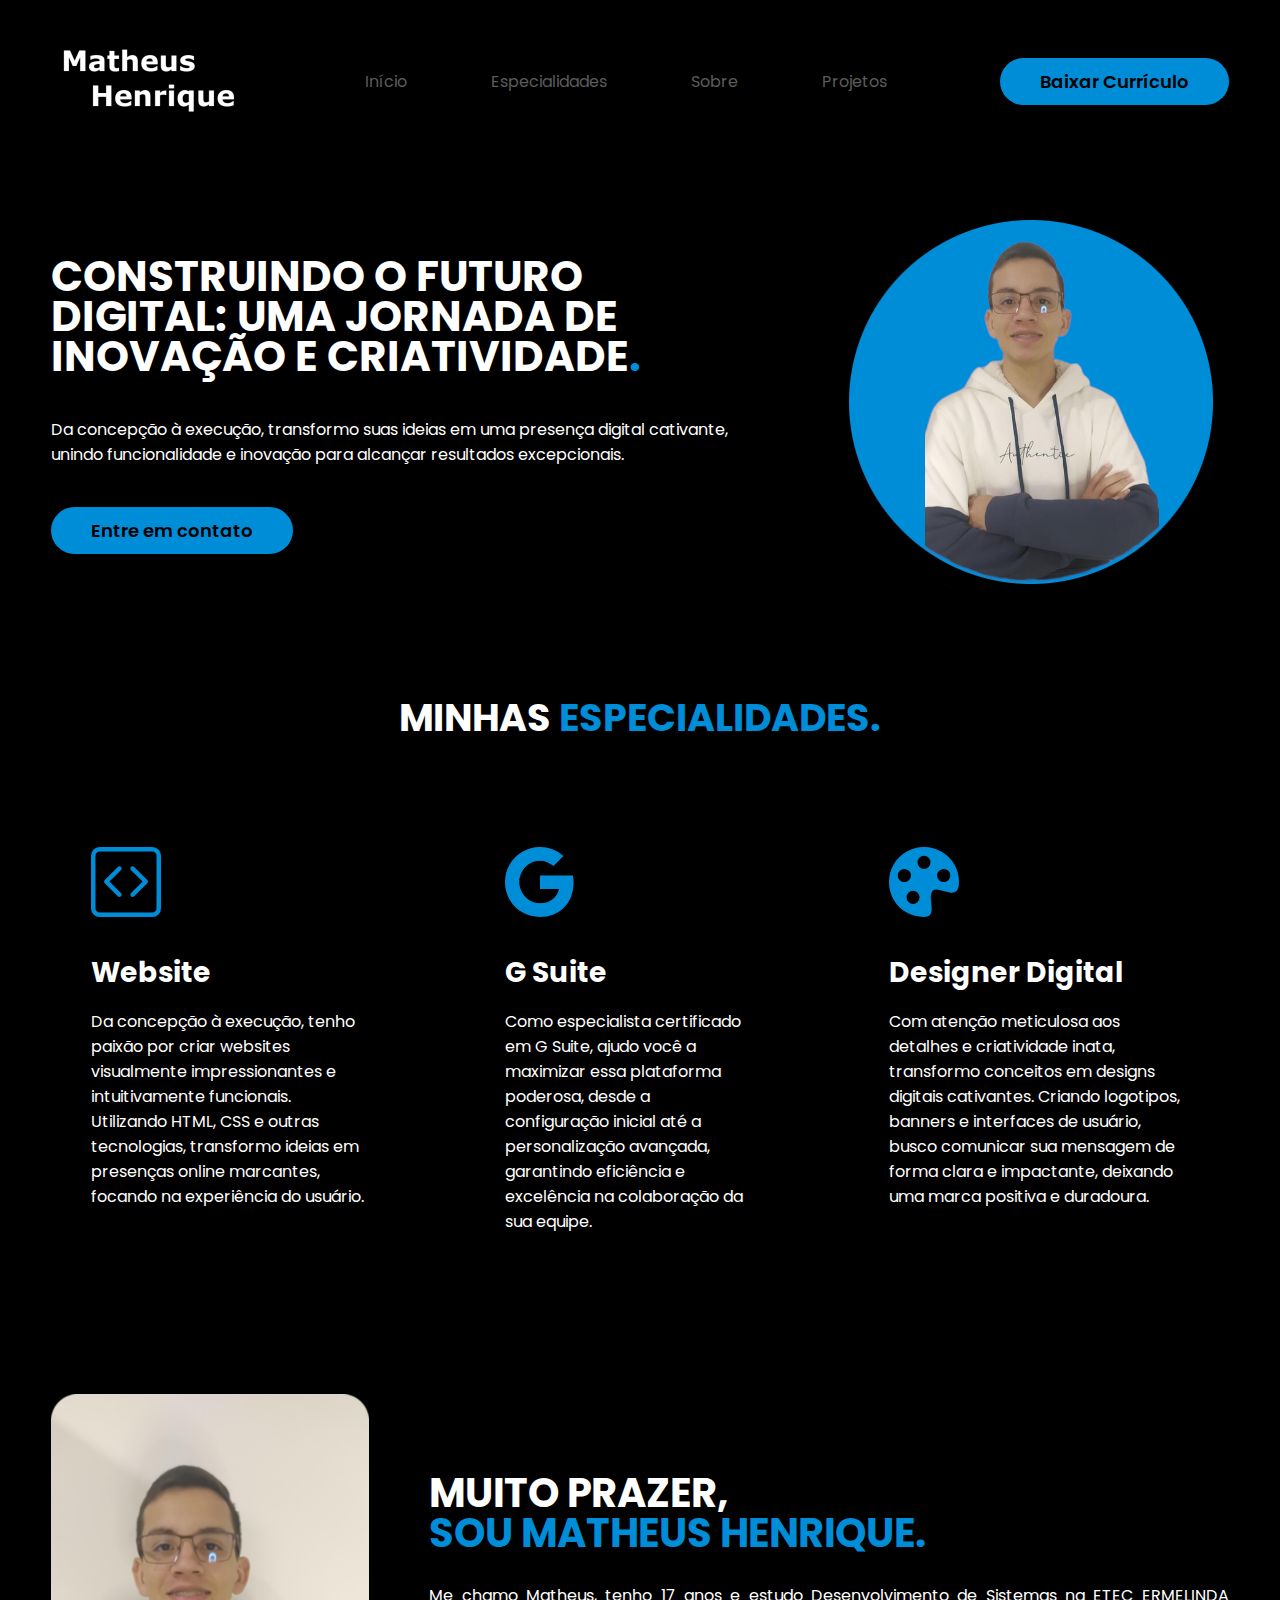
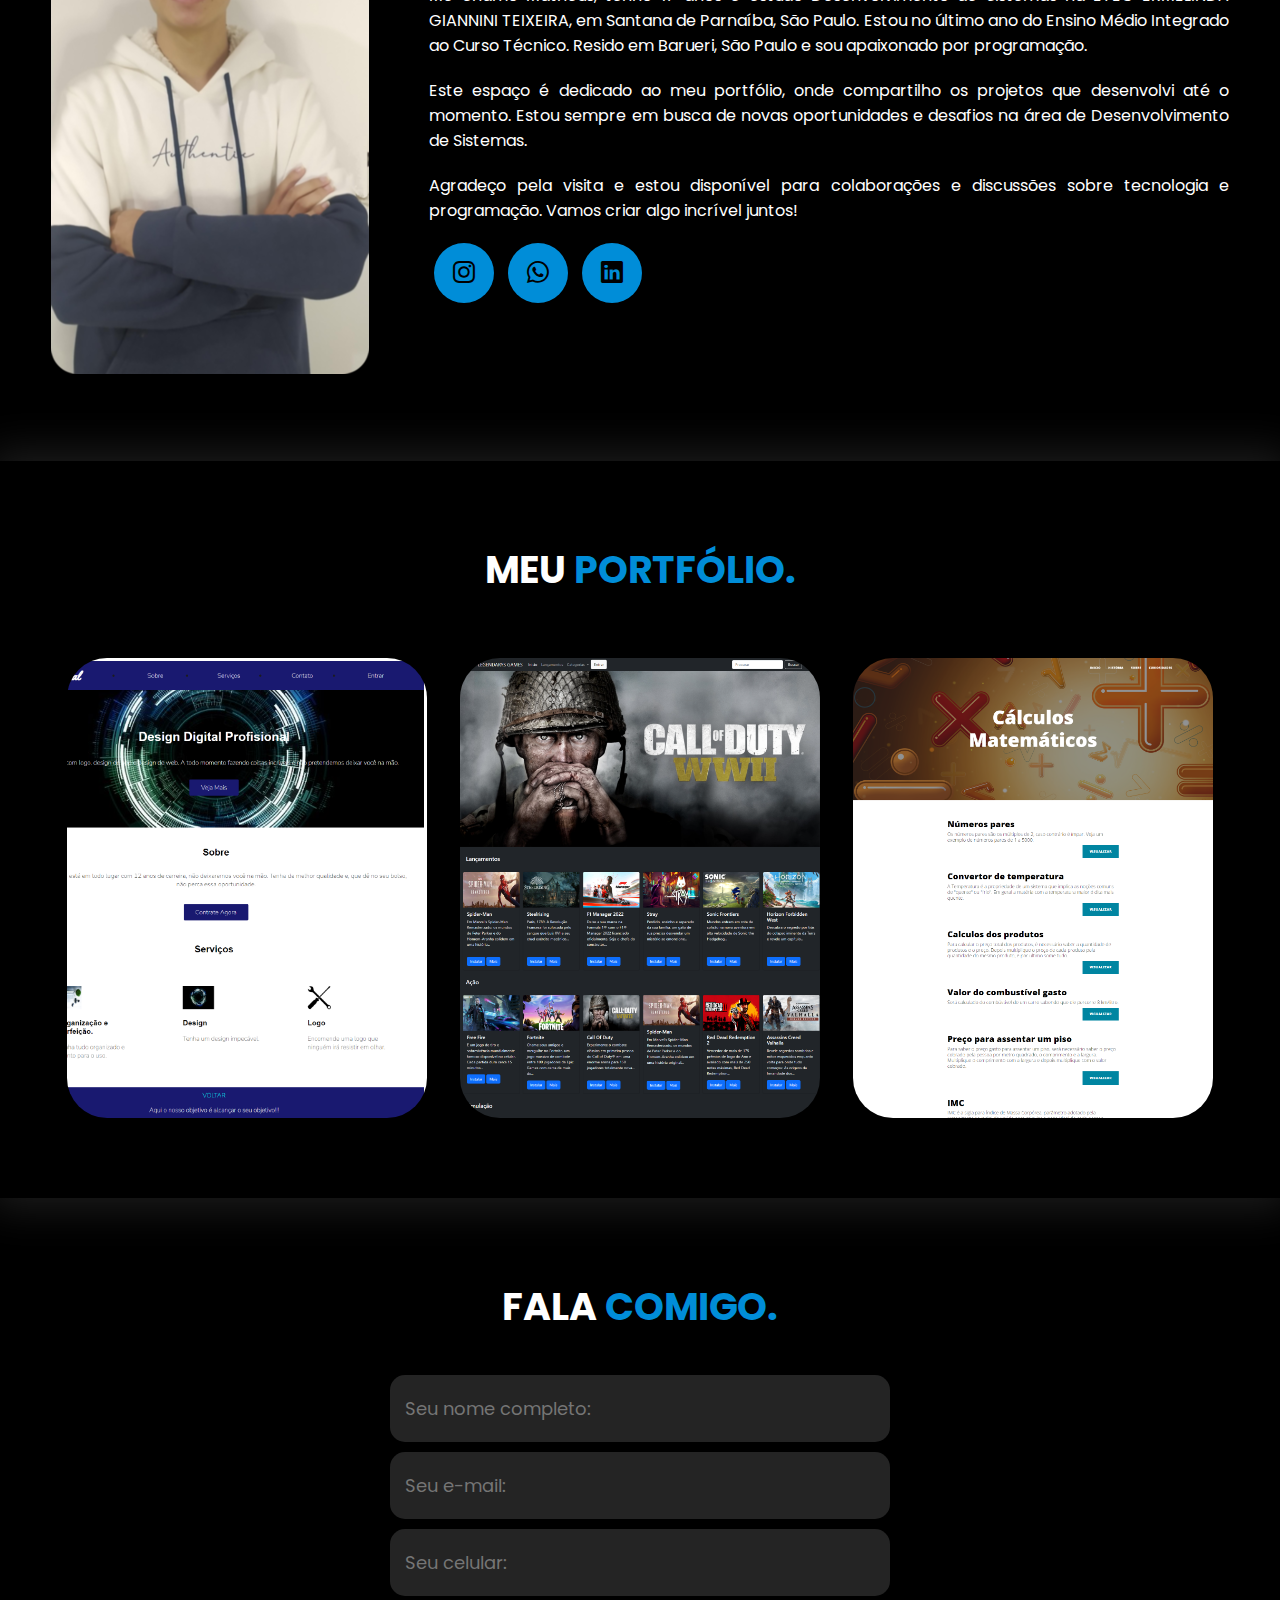
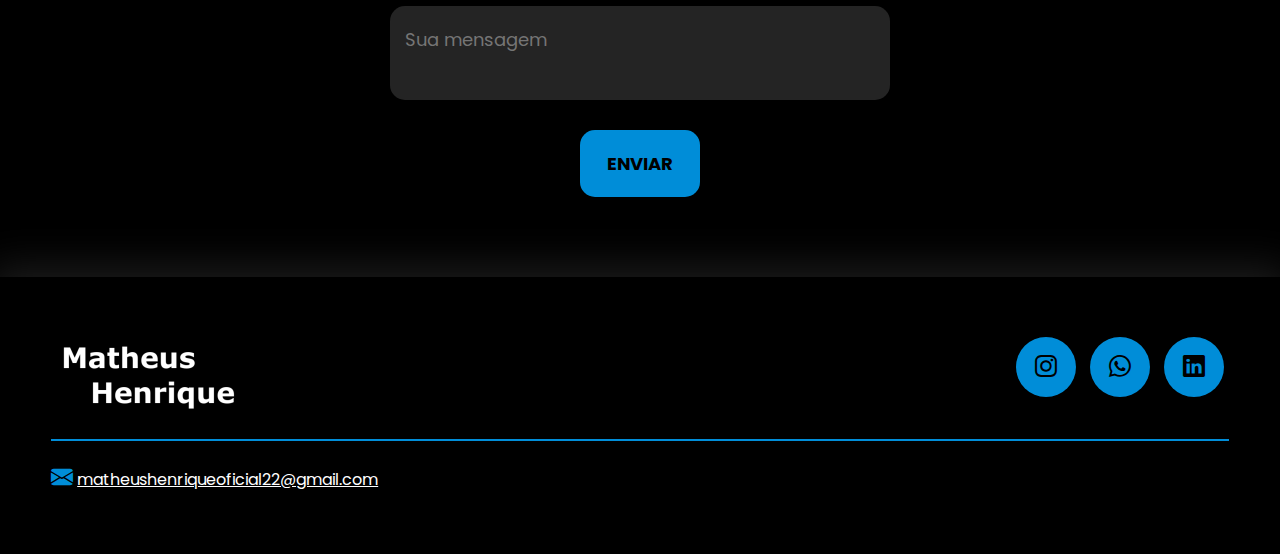
==== index.html @ 6941c6b4 "Add files via upload" ====
<!DOCTYPE html>
<html lang="pt-br">
<head>
    <meta charset="UTF-8">
    <meta name="viewport" content="width=device-width, initial-scale=1.0">
    <!-- GOOGLE FONTS -->
    <link rel="preconnect" href="https://fonts.googleapis.com">
    <link rel="preconnect" href="https://fonts.gstatic.com" crossorigin>
    <link href="https://fonts.googleapis.com/css2?family=Poppins:ital,wght@0,100;0,200;0,300;0,400;0,500;0,600;0,700;0,800;0,900;1,100;1,200;1,300;1,400;1,500;1,600;1,700;1,800;1,900&display=swap" rel="stylesheet">
    <!-- FIM GOOGLE FONTES -->
    <!-- BOOTSTRAP ICONS -->
    <link rel="stylesheet" href="https://cdn.jsdelivr.net/npm/bootstrap-icons@1.10.5/font/bootstrap-icons.css">
    <!-- FIM BOOTSTRAP ICONS -->
    <link rel="stylesheet" href="style.css">

    <script src="menu.js" defer></script>

    <title>Portifólio</title>
</head>
<body>
    
    <header>
        <div class="interface" id="inicio">
            <div class="logo">
                <a href="#inicio">
                    <img src="images/nome.png" alt="Logo do Site" width="200px">
                </a>
            </div><!--logo-->

            <nav class="menu-desktop">
                <ul>
                    <li><a href="#inicio">Início</a></li>
                    <li><a href="#especiliadades">Especialidades</a></li>
                    <li><a href="#sobre">Sobre</a></li>
                    <li><a href="#projetos">Projetos</a></li>
                </ul>
            </nav>

            <div class="btn-curriculo">
                <a href="MatheusHenrique_OliveiraRêgo_currículo.zip" download="MatheusHenrique_OliveiraRêgo_currículo.zip" type="application/zip">
                    <button> Baixar Currículo</button>
                </a>
            </div><!--btn-curriculo-->

            <div class="btn-abrir-menu" id="btn-menu">
                <i class="bi bi-list"></i>
            </div>

            <div class="menu-mobile" id="menu-mobile">
                <div class="btn-fechar">
                    <i class="bi bi-x-lg"></i>
                </div>

                <nav>
                    <ul>
                        <li><a href="#inicio">Início</a></li>
                        <li><a href="#especiliadades">Especialidades</a></li>
                        <li><a href="#sobre">Sobre</a></li>
                        <li><a href="#projetos">Projetos</a></li>
                        <li><a href="MatheusHenrique_OliveiraRêgo_currículo.zip" download="MatheusHenrique_OliveiraRêgo_currículo.zip" type="application/zip">Baixar Currículo</a></li>
                    </ul>
                </nav>

            </div><!--menu-mobile-->
            <div class="overlay-menu" id="overlay-menu"></div>
        </div><!--interface-->
    </header>

    <main>
        <section class="topo-do-site" >
            <div class="interface" >
                <div class="flex">
                    <div class="txt-topo-site">
                        <h1>CONSTRUINDO O FUTURO DIGITAL: UMA JORNADA DE INOVAÇÃO E CRIATIVIDADE<span>.</span></h1>
                        <p>Da concepção à execução, transformo suas ideias em uma presença digital cativante, unindo funcionalidade e inovação para alcançar resultados excepcionais.</p>

                        <div class="btn-contato">
                            <a href="#contato">
                                <button>Entre em contato</button>
                            </a>
                        </div>
                    </div><!--txt-topo-site-->

                    <div class="img-topo-site">
                        <img src="images/eu.png" alt="" >
                    </div><!--img-topo-site-->
                </div><!--flex-->
            </div><!--interface-->
        </section><!--topo-do-site-->

        <section class="especiliadades">
            <div class="interface">
                <h2 class="titulo" id="especiliadades">MINHAS <span>ESPECIALIDADES.</span></h2>
                <div class="flex">
                    <div class="especialidades-box">
                        <i class="bi bi-code-square"></i>
                        <h3>Website</h3>
                        <p>Da concepção à execução, tenho paixão por criar websites visualmente impressionantes e intuitivamente funcionais. Utilizando HTML, CSS e outras tecnologias, transformo ideias em presenças online marcantes, focando na experiência do usuário.</p>
                    </div><!--especialidades-box-->

                    <div class="especialidades-box">
                        <i class="bi bi-google"></i>
                        <h3>G Suite</h3>
                        <p>Como especialista certificado em G Suite, ajudo você a maximizar essa plataforma poderosa, desde a configuração inicial até a personalização avançada, garantindo eficiência e excelência na colaboração da sua equipe.</p>
                    </div><!--especialidades-box-->

                    <div class="especialidades-box">
                        <i class="bi bi-palette-fill"></i>
                        <h3>Designer Digital</h3>
                        <p>Com atenção meticulosa aos detalhes e criatividade inata, transformo conceitos em designs digitais cativantes. Criando logotipos, banners e interfaces de usuário, busco comunicar sua mensagem de forma clara e impactante, deixando uma marca positiva e duradoura.</p>
                    </div><!--especialidades-box-->
                </div><!--flex-->
            </div><!--interface-->
        </section><!--especiliadades-->

        <section class="sobre" id="sobre">
            <div class="interface">
                <div class="flex">
                    <div class="img-sobre">
                        <img src="images/me.png" alt="">
                    </div><!--img-sobre-->

                    <div class="txt-sobre">
                        <h2>MUITO PRAZER, <span>SOU MATHEUS HENRIQUE.</span></h2>
                       <p> Me chamo Matheus, tenho 17 anos e estudo Desenvolvimento de Sistemas na ETEC ERMELINDA GIANNINI TEIXEIRA, em Santana de Parnaíba, São Paulo. Estou no último ano do Ensino Médio Integrado ao Curso Técnico. Resido em Barueri, São Paulo e sou apaixonado por programação. </p>
 <p> Este espaço é dedicado ao meu portfólio, onde compartilho os projetos que desenvolvi até o momento. Estou sempre em busca de novas oportunidades e desafios na área de Desenvolvimento de Sistemas.</p>
<p>Agradeço pela visita e estou disponível para colaborações e discussões sobre tecnologia e programação. Vamos criar algo incrível juntos! </p>


                        <div class="btn-social">
                            <a href="https://www.instagram.com/matheus_oliy?igsh=eWRpdDZ4ZDc4dmNr"><button><i class="bi bi-instagram"></i></button></a>
                            <a href="https://wa.me/qr/N5PZU6IC7INDG1"><button><i class="bi bi-whatsapp"></i></button></a>
                            <a href="https://www.linkedin.com/in/matheus-henrique242"><button><i class="bi bi-linkedin"></i></button></a>
                        </div><!--btn-social-->
                    </div><!--txt-sobre-->
                </div><!--flex-->
            </div><!--interface-->
        </section><!--sobre-->

        <section class="portfolio" id="projetos">
            <div class="interface">
                <h2 class="titulo">MEU <span>PORTFÓLIO.</span></h2>
                <div class="flex">
                    <div class="img-port" style="background-image: url(images/projeto01.png);">
                        <div class="overlay">Projeto 1</div>
                    </div>
                    <div class="img-port" style="background-image: url(images/projeto2.png);">
                        <div class="overlay">Projeto 2</div>
                    </div>
                    <div class="img-port" style="background-image: url(images/projeto3.png);">
                        <div class="overlay">Projeto 3</div>
                    </div>
                </div><!--flex-->
            </div><!--interface-->
        </section><!--portfolio-->

        <section class="formulario" id="contato">
            <div class="interface">
                <h2 class="titulo">FALA <span>COMIGO.</span></h2>

                <form action="https://formspree.io/f/xeqypllr" method="post">
                    <input type="text" name="nome" placeholder="Seu nome completo:" required>
                    <input type="email" name="email" placeholder="Seu e-mail:" required>
                    <input type="text" name="celular" placeholder="Seu celular:">
                    <textarea name="mensagem" placeholder="Sua mensagem" required></textarea>
                    <div class="btn-enviar"><input type="submit" value="ENVIAR"></div>
                </form>
                
            </div><!--interface-->
        </section><!--formulario-->

    </main>

    <footer>
        <div class="interface">
            <div class="line-footer">
                <div class="flex">
                    <div class="logo-footer">
                        <img src="images/nome.png" alt="Logo do Site" width="200px">
                    </div><!--logo-footer-->
                    <div class="btn-social">
                        <a href="https://www.instagram.com/matheus_oliy?igsh=eWRpdDZ4ZDc4dmNr"><button><i class="bi bi-instagram"></i></button></a>
                        <a href="https://wa.me/qr/N5PZU6IC7INDG1"><button><i class="bi bi-whatsapp"></i></button></a>
                        <a href="https://www.linkedin.com/in/matheus-henrique242"><button><i class="bi bi-linkedin"></i></button></a>
                    </div><!--btn-social-->
                </div>
            </div><!--line-footer-->

            <div class="line-footer borda">
                <p><i class="bi bi-envelope-fill"></i> <a href="mailto:matheushenriqueoficial22@gmail.com">matheushenriqueoficial22@gmail.com</a></p>
            </div><!--line-footer-->
        </div><!--interface-->
    </footer>

</body>
</html>
---- style.css ----
/* ESTILO GERAL */
* {
    margin: 0;
    padding: 0;
    box-sizing: border-box;
    font-family: 'Poppins', sans-serif;
}

body {
    background-color: #000;
    height: 100vh;
}

.interface {
    max-width: 1280px;
    margin: 0 auto;
}

.flex {
    display: flex;
}

.btn-curriculo button {
    padding: 10px 40px;
    font-size: 18px;
    font-weight: 600;
    background-color: #008DD8;
    border: 0;
    border-radius: 30px;
    cursor: pointer;
    transition: .2s;
}

.btn-contato button {
    padding: 10px 40px;
    font-size: 18px;
    font-weight: 600;
    background-color: #008DD8;
    border: 0;
    border-radius: 30px;
    cursor: pointer;
    transition: .2s;
}

h2.titulo {
    color: #fff;
    font-size: 38px;
    text-align: center;
}

h2.titulo span {
    color: #008DD8;
}

button:hover,
form .btn-enviar input:hover {
    box-shadow: 0px 0px 8px #008DD8;
    transform: scale(1.05);
}

/* ESTILO DO CABEÇALHO */
header {
    padding: 40px 4%;
}

header>.interface {
    display: flex;
    align-items: center;
    justify-content: space-between;
}

header a {
    color: #5c5c5c;
    text-decoration: none;
    display: inline-block;
    transition: .2s;
}

header nav.menu-desktop a:hover {
    color: #fff;
    transform: scale(1.05);
}

header nav ul {
    list-style-type: none;
}

header nav.menu-desktop ul li {
    display: inline-block;
    padding: 0 40px;
}

/* ESTILO DO MENU MOBILE */

.btn-abrir-menu{
    display: none;
}

.btn-abrir-menu i{
    color: #008DD8;
    font-size: 40px;
}

.menu-mobile{
    background-color: #000;
    height: 100vh;
    position: fixed;
    top: 0;
    right: 0;
    z-index: 99999;
    width: 0%;
    overflow: hidden;
    transition: .5s;
}

.menu-mobile.abrir-menu{
    width: 70%;
}

.menu-mobile.abrir-menu ~ .overlay-menu{
    display: block;
}


.menu-mobile .btn-fechar{
    padding: 20px 5%;
}

.menu-mobile .btn-fechar i{
    color: #008DD8;
    font-size: 30px;
}

.menu-mobile nav ul{
    text-align: right;
}

.menu-mobile nav ul li a{
    color: #fff;
    font-size: 20px;
    font-weight: 300;
    padding: 20px 8%;
    display: block;
}   

.menu-mobile nav ul li a:hover{
    background-color: #008DD8;
    color: #000;
}

.overlay-menu{
    background-color: #000000df;
    width: 100%;
    height: 100%;
    position: fixed;
    top: 0;
    left: 0;
    z-index: 88888;
    display: none;
}

/* ESTILO DO TOPO DO SITE */
section.topo-do-site {
    padding: 40px 4%;
}

section.topo-do-site .flex {
    align-items: center;
    justify-content: center;
    gap: 90px;
}

.topo-do-site h1 {
    color: #fff;
    font-size: 42px;
    line-height: 40px;
}

.topo-do-site .txt-topo-site h1 span {
    color: #008DD8;
}

.topo-do-site .txt-topo-site p {
    color: #fff;
    margin: 40px 0;
}

.topo-do-site .img-topo-site img {
    position: relative;
    animation: flutuar 2s ease-in-out infinite alternate;
  
   
}


@keyframes flutuar {
    0% {
        top: 0;
    }

    100% {
        top: 30px;
    }
}

/* ESTILO DAS ESPECIALIDADES */
section.especiliadades {
    padding: 40px 4%;
}

section.especiliadades .flex {
    gap: 60px;
}

.especiliadades .especialidades-box {
    color: #fff;
    padding: 40px;
    border-radius: 20px;
    margin-top: 45px;
    transition: .2s;
}

.especiliadades .especialidades-box:hover {
    transform: scale(1.05);
    box-shadow: 0 0 20px #ffffff78;
}

.especiliadades .especialidades-box i {
    font-size: 70px;
    color: #008DD8;
}

.especiliadades .especialidades-box h3 {
    font-size: 28px;
    margin: 15px 0;
}

/* ESTILO DO SOBRE */
section.sobre {
    padding: 80px 4%;
}

section.sobre .flex {
    align-items: center;
    gap: 60px;
}

.sobre .txt-sobre {
    color: #fff;
}

.sobre .txt-sobre h2 {
    font-size: 40px;
    line-height: 40px;
    margin-bottom: 30px;
}

.sobre .txt-sobre h2 span {
    color: #008DD8;
    display: block;
}

.sobre .txt-sobre p {
    margin: 20px 0;
    text-align: justify;
}

.btn-social button {
    width: 60px;
    height: 60px;
    border-radius: 50%;
    border: none;
    background-color: #008DD8;
    font-size: 22px;
    cursor: pointer;
    margin: 0 5px;
    transition: .2s;
}

/* ESTILO DO PORTFÓLIO */
section.portfolio {
    padding: 80px 4%;
    box-shadow: 0 0 40px 10px #ffffff1d;
}

section.portfolio .flex {
    justify-content: space-around;
    margin-top: 60px;
}

.img-port {
    width: 360px;
    height: 460px;
    background-size: cover;
    background-position: 100% 0%;
    transition: 8s;
    cursor: pointer;
    border-radius: 40px;
    position: relative;
}

.img-port:hover {
    background-position: 100% 100%;
}

.overlay {
    position: absolute;
    top: 0;
    left: 0;
    width: 100%;
    height: 100%;
    background-color: #000000b8;
    border-radius: 40px;
    display: flex;
    align-items: center;
    justify-content: center;
    font-size: 24px;
    font-weight: 600;
    color: #fff;
    opacity: 0;
    transition: .5s;
}

.overlay:hover {
    opacity: 1;
}

/* ESTILO DO FORMULÁRIO DE CONTATO */
section.formulario {
    padding: 80px 4%;
}

form {
    max-width: 500px;
    margin: 0 auto;
    display: flex;
    justify-content: center;
    flex-direction: column;
    gap: 10px;
    margin-top: 40px;
}

form input,
form textarea {
    width: 100%;
    background-color: #242424;
    border: 0;
    outline: 0;
    padding: 20px 15px;
    border-radius: 15px;
    color: #fff;
    font-size: 18px;
}

form textarea {
    resize: none;
    max-height: 200px;
}

form .btn-enviar {
    margin-top: 20px;
    text-align: center;
}

form .btn-enviar input {
    width: 120px;
    background-color: #008DD8;
    color: #000;
    font-weight: 700;
    cursor: pointer;
    transition: .2s;
}

/* ESTILO DO RODAPÉ */

footer {
    padding: 40px 4%;
    box-shadow: 0 0 40px 10px #ffffff1d;
}

footer .flex {
    justify-content: space-between;
}

footer .line-footer {
    padding: 20px 0;
}

.borda {
    border-top: 2px solid #008DD8;
}

footer .line-footer p i {
    color: #008DD8;
    font-size: 22px;
}

footer .line-footer p a {
    color: #fff;
}

@media screen and (max-width: 1020px) {

    /* CLASSES GERAIS */
    .flex {
        flex-direction: column;
    }

    .topo-do-site .flex{
        flex-direction: column-reverse;
    }

    h2.titulo {
        font-size: 34px;
        line-height: 30px;
    }

    /* CABEÇALHO */
    .menu-desktop,
    .btn-contato {
        display: none;
    }

    /* TOPO DO SITE */

    section.topo-do-site .flex {
        gap: 40px;
    }

    section.topo-do-site {
        padding: 20px 8%;
    }

    .topo-do-site h1 {
        font-size: 30px;
    }

    .topo-do-site .img-topo-site img {
        width: 100%;
    }

    /* ESPECIALIDADES */
    section.especiliadades {
        padding: 40px 8%;
    }

    /* SOBRE */
    section.sobre {
        padding: 80px 8%;
    }

    .sobre .txt-sobre h2 {
        font-size: 34px;
        line-height: 35px;
        text-align: center;
    }
    
    .btn-social{
        text-align: center;
    }

    .img-sobre img{
        width: 30%;
    }

    /* PORTFÓLIO */
    section.portfolio {
        padding: 80px 8%;
    }

    .img-port {
        width: 100%;
        max-width: 360px;
        margin: 0 auto;
    }
    
    section.portfolio .flex {
       gap: 60px;
    }

    /* RODAPÉ */
    footer .flex {
        flex-direction: column;
        gap: 30px;
    }

    footer .line-footer {
        text-align: center;
    }
}
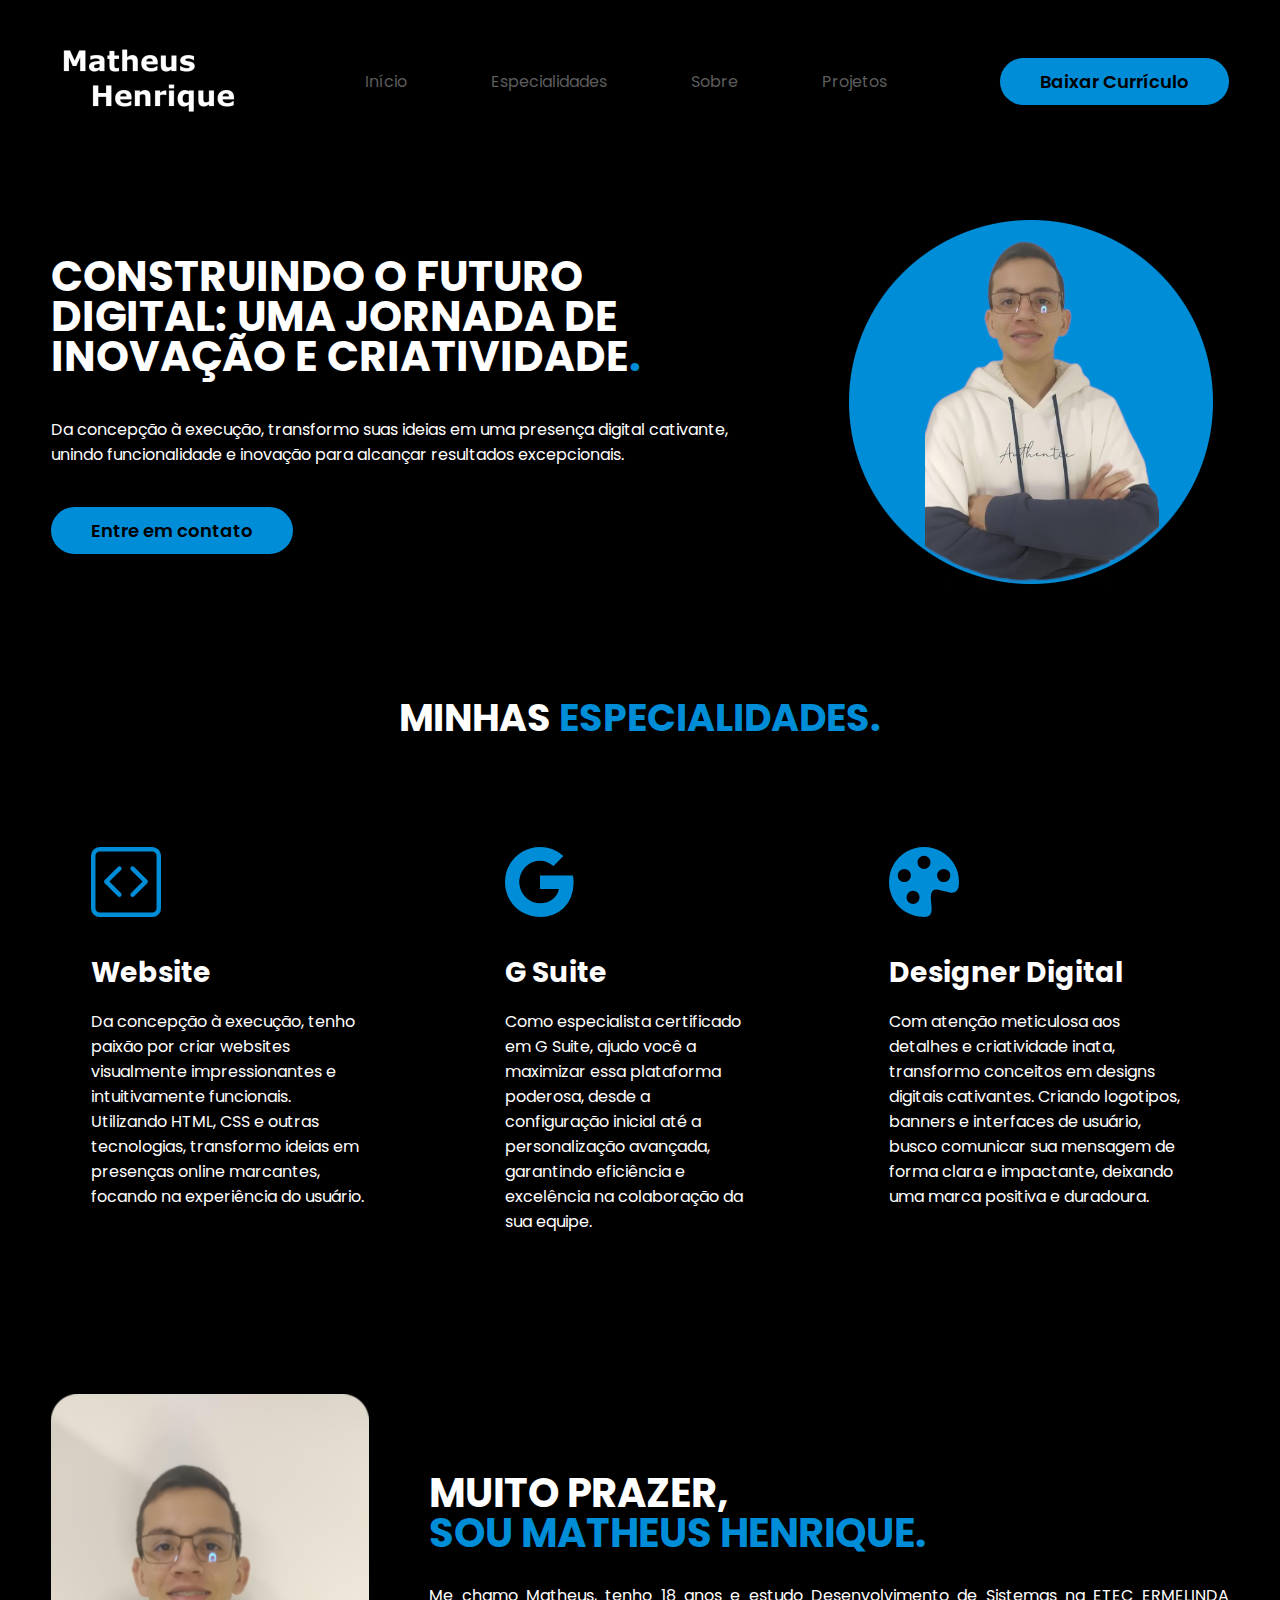
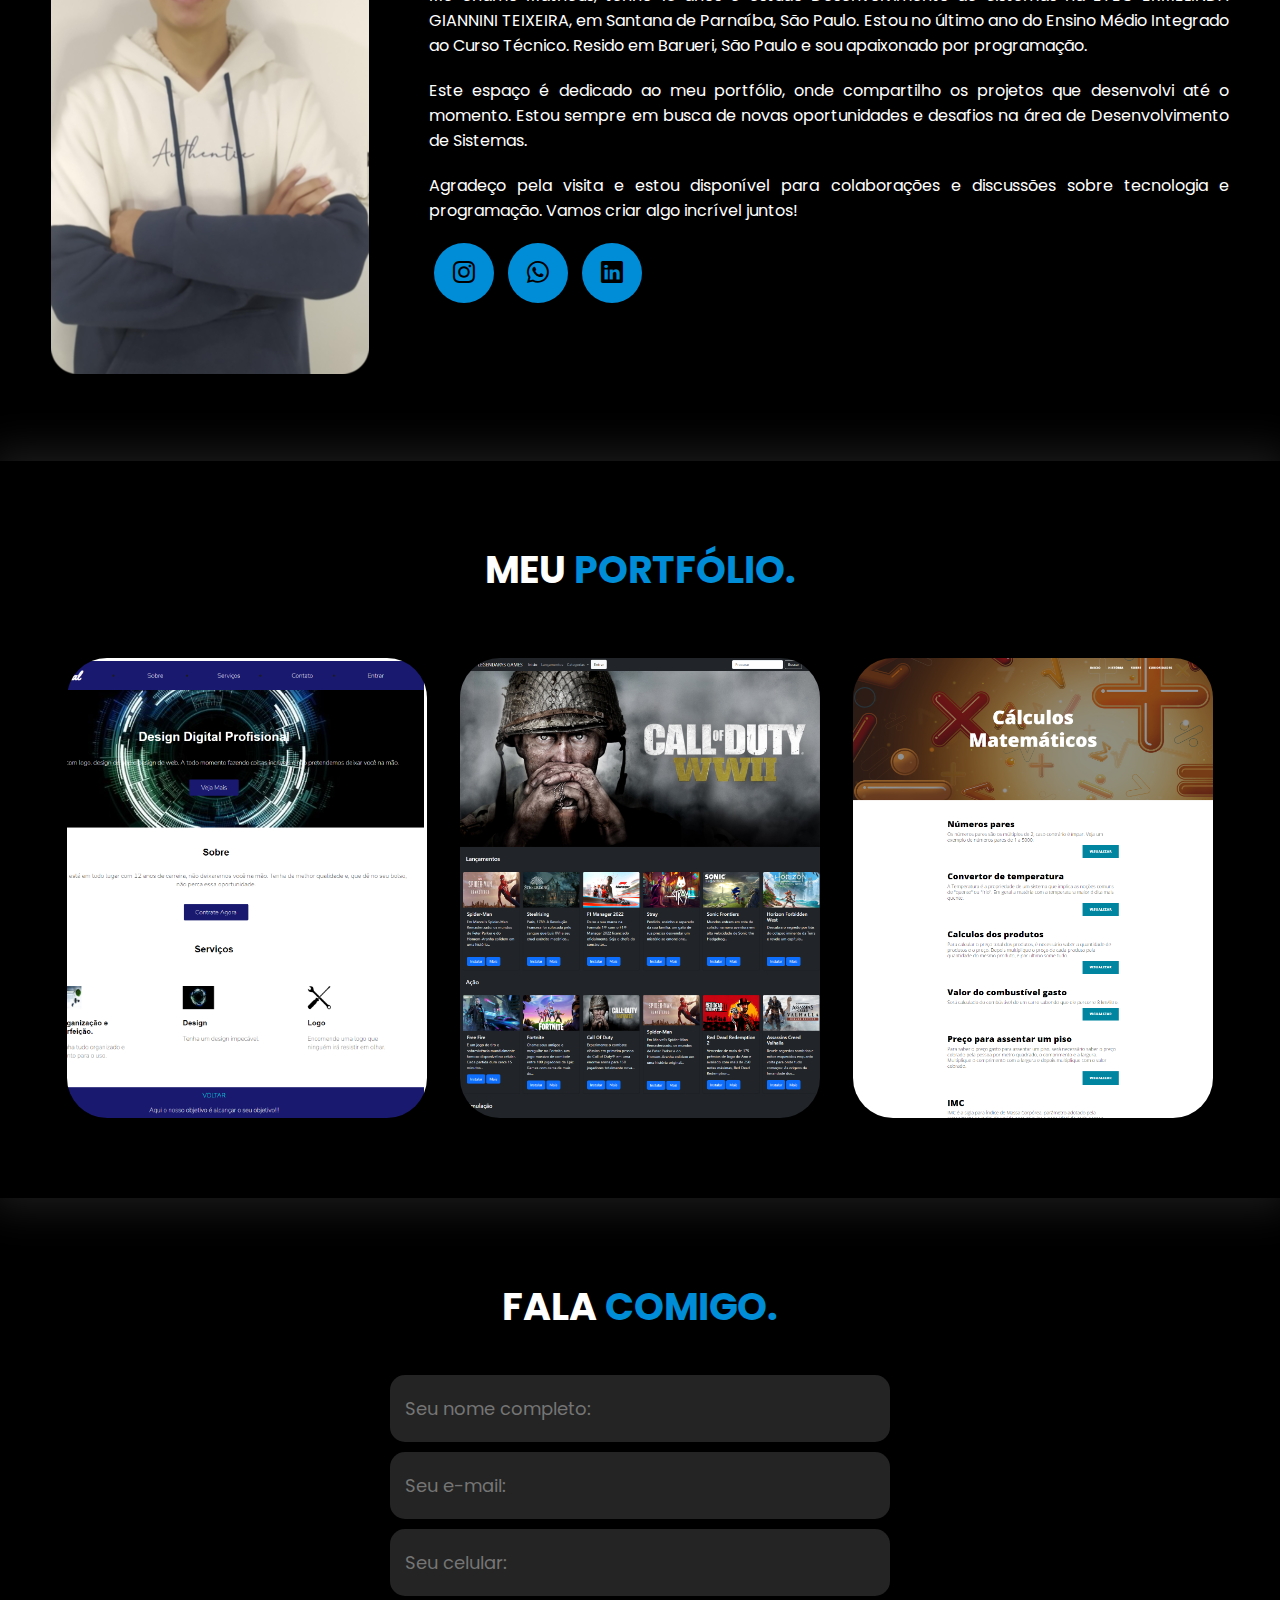
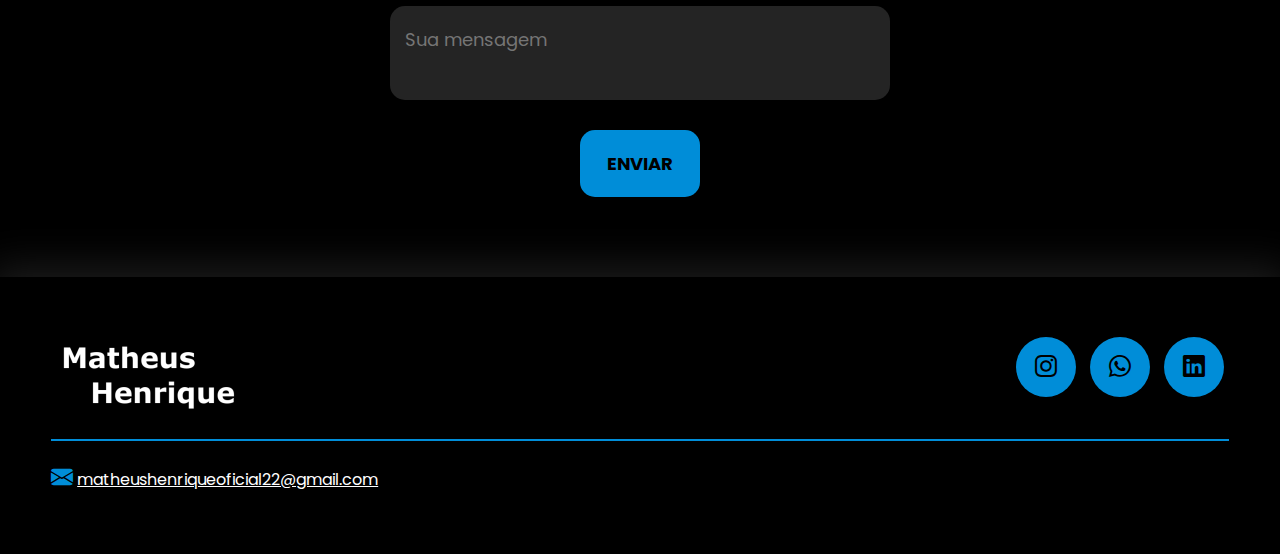
==== commit 82512b0e: "Update index.html" ====
--- a/index.html
+++ b/index.html
@@ -122,7 +122,7 @@
 
                     <div class="txt-sobre">
                         <h2>MUITO PRAZER, <span>SOU MATHEUS HENRIQUE.</span></h2>
-                       <p> Me chamo Matheus, tenho 17 anos e estudo Desenvolvimento de Sistemas na ETEC ERMELINDA GIANNINI TEIXEIRA, em Santana de Parnaíba, São Paulo. Estou no último ano do Ensino Médio Integrado ao Curso Técnico. Resido em Barueri, São Paulo e sou apaixonado por programação. </p>
+                       <p> Me chamo Matheus, tenho 18 anos e estudo Desenvolvimento de Sistemas na ETEC ERMELINDA GIANNINI TEIXEIRA, em Santana de Parnaíba, São Paulo. Estou no último ano do Ensino Médio Integrado ao Curso Técnico. Resido em Barueri, São Paulo e sou apaixonado por programação. </p>
  <p> Este espaço é dedicado ao meu portfólio, onde compartilho os projetos que desenvolvi até o momento. Estou sempre em busca de novas oportunidades e desafios na área de Desenvolvimento de Sistemas.</p>
 <p>Agradeço pela visita e estou disponível para colaborações e discussões sobre tecnologia e programação. Vamos criar algo incrível juntos! </p>
 
@@ -193,4 +193,4 @@
     </footer>
 
 </body>
-</html>+</html>
